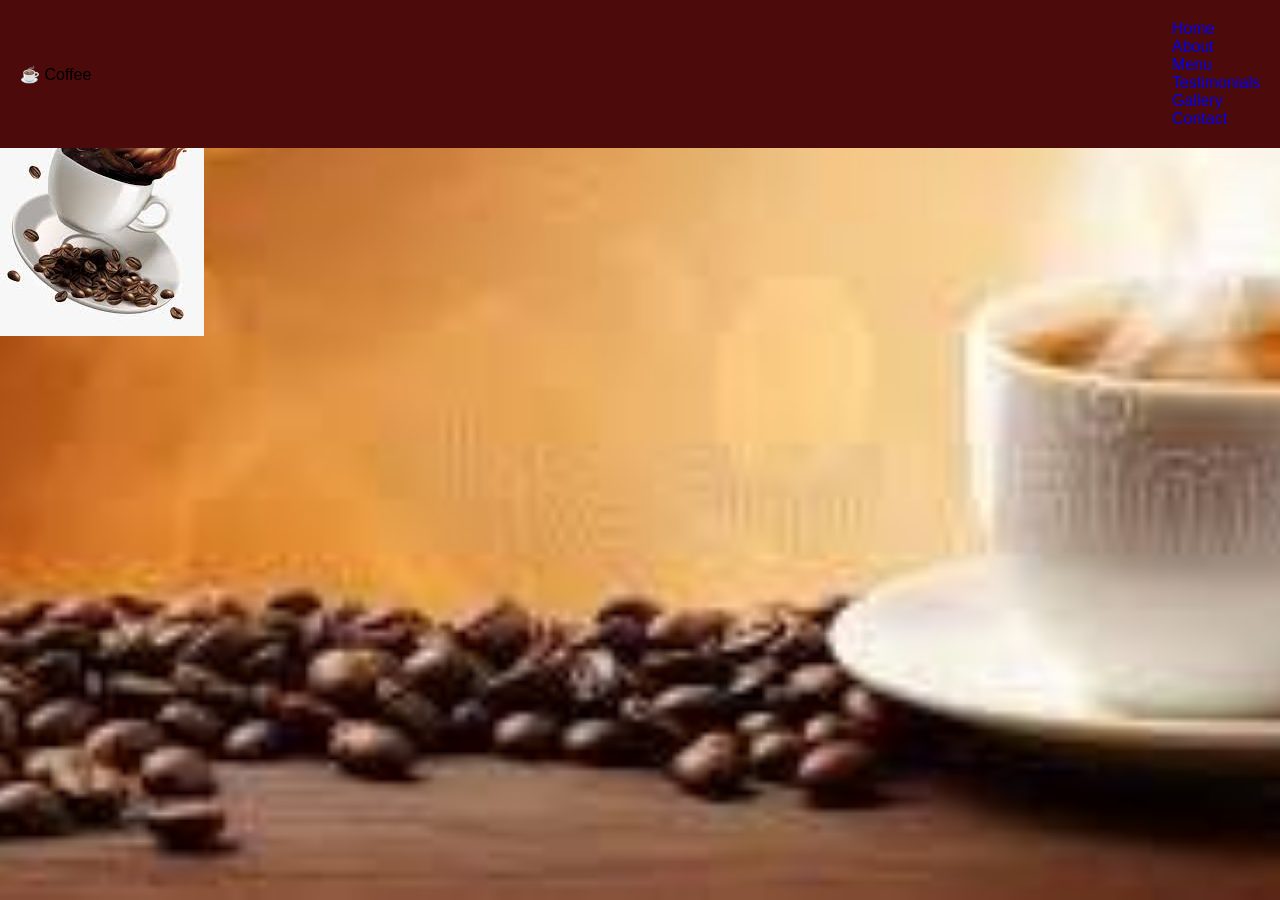
==== index.html @ 855530fc "Rename home.html to index.html" ====
<!DOCTYPE html>
<html lang="en">
<head>
  <meta charset="UTF-8">
  <meta name="viewport" content="width=device-width, initial-scale=1.0">
  <title>Coffee Website</title>
  <link rel="stylesheet" href="style.css">
</head>
<body>

<header>
  <nav class="navbar">
    <div class="logo">☕ Coffee</div>
    <ul>
      <li><a href="#">Home</a></li>
      <li><a href="#">About</a></li>
      <li><a href="#">Menu</a></li>
      <li><a class="active" href="#">Testimonials</a></li>
      <li><a href="#">Gallery</a></li>
      <li><a href="#">Contact</a></li>
    </ul>
  </nav>
</header>

<section class="hero">
  <div class="content">
    <h4>Best Coffee</h4>
    <h1>Make your day great with our special coffee!</h1>
    <p>
      Welcome to our coffee paradise, where every bean tells a story
      and every cup sparks joy.
    </p>
    <div class="buttons">
      <button class="btn primary">Order Now</button>
      <button class="btn secondary">Contact Us</button>
    </div>
  </div>

  <div class="image">
    <img src="images (2).jpeg" alt="Coffee Cup">
  </div>
</section>

</body>
</html>
---- style.css ----
/* Important google|*/

@import url('https://fonts.googleapis.com/css2?family=Macondo&family=Miniver&family=Poppins:ital,wght@0,400;0,500;0,600;0,700;1,400&display=swap');

*{
    margin: 0;
    padding: 0;
    box-sizing: border-box;
    font-family: "poppins",sans-serif;
}


ul{
    list-style: none;
}

a{
    text-decoration: none;
}
button{
    cursor: pointer;
    border: none;
    background: none;
}
.section-contents{
margin: 0 auto;
padding: 0 20px;
display: flex;
flex-wrap: wrap;

}
hero-image img{
    max-width: 350%;
    height: auto;
    
}
.h3{
    width: 50%;
}

/*navbar styling*/
header{
    position: fixed;
    width: 100%;
    z-index: 5;
    background-color: rgb(77, 10, 10);
}
header .navbar{
    display: flex;
    padding: 20px;
    align-items: center;
    justify-content: space-between;
}

.navbar .nav-logo .logo-text{
    color: white;
    font-size: var(--font-size-xl);
    font-weight: var(--font-weight-semibold) ;
}
.navbar .nav-menu {
    display: flex;
    gap: 10px;
}

.navbar .nav-menu .nav-link{
    padding: 10px 18px;
    color: white;
    font-size: medium;
    border-radius: 150px;
    transition: 0.3s ease;
}
.navbar .nav-menu .nav-link:hover{
    color: white;
    background: orangered;
}
.navbar :where(#menu-close-button,#menu-open-button){
    display: none;
}




.hero-section{
     background-color: rgb(77, 10, 10);
    height: 100vh;
    display: flex;
    align-items: center;
}
.hero-section  .section-contents{
    display: flex;
    align-items: center;
    min-height: 100vh;
     color: white;
    justify-content: space-between;
    padding: 0 80px;
}
.hero details{
    max-width: 50%;
     font-family: 'pacifico', cursive;
     font-size: 42px;
     color:#f4a321;
}

 .hero details h2,h3{
    margin-top: 10px;
    max-width: 70%;
    font-size: 40px;
   font-style: italic;
}
.hero-section .hero details .description{
    font-size: medium;
    margin: 24px 0 40px;
    max-width: 70%;
}
 .buttons{
    margin-top: 10px;
    display: flex;
    gap: 20px;
}
 .hero-details .btn{
    padding: 12px 28px;
    border: 2px solid transparent;
    color: beige;
    border-radius: 30px;
    background-color: orange;
    transition: 0.3 ease;
    text-decoration: none;
    font-weight: 500;
}
  .order-now {
border-color: azure;
background: orange;
}
.order-now:hover{
    background-color: orangered;
}
.contact-now{
border-color: azure;
background: orange; 
}
.contact-now:hover{
    background-color: orangered;
}
.hero-section .hero-details .buttons:hover{
   
    color: beige;
}
.hero-section .hero-image{
    max-width: 500px;
    margin-right: 30px;
}
@media screen and (max-width: 900px){
    .navbar :where(#menu-close-button,#menu-open-button){
        display: block;
        font-size: large;

    }
    .navbar #menu-close-button{
        position: absolute;
        right: 30px;
        top: 30px;
    }
    .navbar #menu-open-button{
        color: white;
    }
    .navbar .nav-menu{
        display: block;
        background: white;
        position: fixed;
        left: -300px;
        top: 0;
        width: 300px;
        height: 100%;
        display: flex;
        text-decoration: column;
        align-items: center;
        padding-top: 100px;
        background: white;
    }
    .nav-link{
        color: black;
        font-size: small;
    }   
}

.cards-section{
    padding: 60px 20px;
    background: #3b0f0f;
    text-align: center;
    color: #f6344444;
}

.cards-section h2{
    color: #f7c600;
    margin-bottom: 40px;
}
.cards{
    display: flex;
    gap: 80px;
    justify-content: center;
    flex-wrap: wrap;
}
.card{
    background: #fff;
    color: #000;
    width: 280px;
    border-radius: 15px;
    padding: 15px;
    box-shadow: 0 10px 25px rgba(0,0,0,0.3);
    transition: 0.3s; 
}
.card:hover{
    transform: translateY(-10px);
}
.card img{
    width: 100%;
    height: 200px;
    object-fit: cover;
    border-radius: 12px;
}
.card h3{
    margin: 15px 0 5px;
    color: #2b0f0f;
}
.card p {
    font-size: 14px;
}











.footer{
    background: #2b0f0f;
    color: #fff;
    padding: 40px 0 10px;
    font-family: 'Courier New', Courier, monospace;
   
}
.footer-box{
    max-width: 1100px;
    margin:auto ;
    display: flex;
    justify-content: space-between;
    gap: 30px;
    padding: 0 20px;

}

.footer-box div{
 flex: 1;
}
.footer h3{
color: #f4a321;
}
.footer h4{
    margin-bottom: 10px;
    color: #f7c600;
}
.footer p{
font-size: 14px;
line-height: 1.6;
}
.footer ul{
    list-style: circle;
    padding: 0;
}

.footer ul li{
    margin-bottom: 6px;
    cursor: pointer;
}
.footer ul li  :hover{
    color: #f7c600
}
.copy{
    text-align: center;
    margin-top: 25px;
    font-size: 13px;
    border-top: 1px solid #555;
    padding-top: 10px;
}
.about-hero{
    background: #2b0f0f;
    color: #fff;
    text-align: center;
    
    padding: 80px 20px;

}
.about-hero h1{
color: #f7c600;
margin-bottom: 10px;

}
.about-section{
    display: flex;
    gap: 30px;
    padding: 60px 20px;
    padding-bottom: 20px;
    max-width: 100%;
    margin: auto;
    align-items: center;
    background-image: url(download\ \(1\).jpeg);
        background-size: cover;
        background-position: center;
        background-repeat: no-repeat;
        min-height: 100vh;
        color: #fff;
        flex-direction: column;
        justify-content: center;
        padding: 40px;
        
}
.about-text{
    flex: 1;
}
.about-text h2{
    color: #2b0f0f;
    margin-bottom: 15px;
    text-align: center;
}
.about-text p{
    line-height: 1.6;
    font-weight: 800px;
    color: #2b0f0f;
}
.about-img img{
    width: 500px;
    max-width: 100%;
    border-radius: 15px;
}
.about-dark{
    background: #3b0f0f;
    color: #fff;
    text-align: center;
    padding: 60px 20px;
}
.about-dark h2{
    color: #f7c600;
    margin-bottom: 15px;
}
.why-us{
    padding: 60px 20px;
    text-align: center;
}
.why-us h2{
    color: #2b0f0f;
    margin-bottom: 30px;
}
.why-box{
    display: flex;
    gap: 20px;
    justify-content: center;
    flex-wrap: wrap;
}
.why-card{
    background: #2b0f0f;
    color: #fff;
    padding: 20px;
    width: 200px;
    border-radius: 10px;
}





body{
    font-family: Arial, Helvetica, sans-serif;
    margin: 0;
    background: #f8f4f0;
    background-image: url(download\ \(1\).jpeg);
    background-size: cover;
    background-position: center;
}
.menu-hero{
    background: #2b0f0f;
    color: #fff;
    text-align: center;
    padding: 80px 20px;
    padding-bottom: 20px;
}
.menu-hero h1{
color: #f7c600;
}
.menu-section{

    max-width: 600px;
    margin: 40px auto;
    padding: 0 20px;
}
.menu-section h2{
    border-bottom: 2px solid #2b0f0f;
    color: #2b0f0f;
}
.menu-item{
    display: flex;
    justify-content: space-between;
    padding: 12px 0;
    border-bottom: 1px dashed #aaa;
    font-size: 16px;
}
*{
    margin: 0;
    padding: 0;
    box-sizing: border-box;
    font-family: Arial, sans-serif;
}
.contact-hero{
    background: #2b0f0f;
    color: #fff;
    text-align: center;
    
    padding: 80px 20px;
}
.contact-hero h1{
color: #f7c600;
margin-bottom: 10px;

}

.contact-section{
    min-height: 100vh;
    background-image: url("download\ \(1\).jpeg"); 
    background-size: cover;
    background-position: center;

    display: flex;
    justify-content: center;
    align-items: center;
    padding: 40px;
}


.contact-container{
    display: flex;
    gap: 50px;
    max-width: 1100px;
    width: 100%;
    background: rgba(0,0,0,0.65);
    padding: 120px;
    border-radius: 12px;
}


.contact-info{
    width: 50%;
    color: white;
}

.contact-info h2{
    margin-bottom: 15px;
}

.contact-info p{
    margin-bottom: 10px;
}


.contact-form{
    width: 50%;
}

.contact-form h2{
    color: white;
    margin-bottom: 15px;
}

.contact-form input,
.contact-form textarea{
    width: 100%;
    padding: 10px;
    margin-bottom: 12px;
    border: none;
    border-radius: 6px;
}

.contact-form textarea{
    height: 100px;
}

.contact-form button{
    width: 100%;
    padding: 10px;
    background: #f7c600;
    border: none;
    border-radius: 6px;
    cursor: pointer;
    font-weight: bold;
}

.contact-form button:hover{
    background: #e6b500;
}





    .gallery-hero{
        background: #2b0f0f;
        color: white;
        text-align: center;
        padding: 60px 20px;
        padding-bottom: 20px;
        

    }
    .gallery-hero h1{
        color: #f7c600;
    }
    .gallery-box{
        background-image: url(download\ \(1\).jpeg);
        background-size: cover;
        background-position: center;
        padding: 15px;
        
        
        display: grid;
         grid-template-columns: repeat(auto-fit,  minmax(250px , 1fr)); 
        gap: 20px;
    }
    .gallery-box img{
        width: 100%;
        height: 300px;
        object-fit: cover;
        display: block;
        border-radius: 12px;
        transition: o.3s ;
    }
    .gallery-box img:hover{
        transform: scale(1.05);
    }
*{
    margin:0;
    padding:0;
    box-sizing: border-box;
    font-family: Arial, Helvetica, sans-serif;
}
body{
    height: 100vh;
    background-image: url(download\ \(1\).jpeg);
    background-size: cover;
    background-position: center;
}
.container{
    height: 100vh;
    display: flex;
    justify-content: center;
    align-items: center;
}
.register-box{
    width: 350px;
    background: #3b0f0f;
    padding: 30px;
    border-radius: 20px;
    color: #fff;
    text-align: center;
}
.register-box h2{
    margin-bottom: 20px;
    color: #c49b63;
}
.register-box input{
    width: 100%;
    padding: 10px;
    margin: 8px 0;
    border: none;
    
    border-radius: 8px;
}
.register-box button{
    width: 100%;
    padding: 10px;
    margin-top: 15px;
    background-color: #c49b63;
    border: 1px solid;
    color: #fff;
    font-size: 16px;
    cursor: pointer;
    border-radius: 8px;

}
.register-box  .btn:hover{
    background-color:#f7c600;
}
.register-box p{
    margin-top: 15px;
    font-size: 14px;
}
.register-box a{
    color: #c49b63;
    text-decoration: none;
}


*{
    margin:0;
    padding:0;
    box-sizing: border-box;
    font-family: Arial, Helvetica, sans-serif;
}

body{
    height: 100vh;
    background-image: url(download\ \(1\).jpeg);
    background-size: cover;
    background-position: center; 
}
.container{
    height: 100vh;
    display: flex;
    justify-content: center;
    align-items: center;
} 
.login-box{
   width: 350px;
    background: #3b0f0f;
    padding: 50px;
    border-radius: 20px;
    color: #fff;
    text-align: center;  
}
.login-box h2{
    margin-bottom: 20px;
    color: #c49b63;
}
.login-box input{
    width: 100%;
    padding: 10px;
    margin: 8px 0;
    border: none;
   
    border-radius: 8px;
}
.login-box button{
   width: 100%;
    padding: 10px;
    margin-top: 15px;
    background-color: #c49b63;
    border:1px solid;
    color: #fff;
    font-size: 16px;
    cursor: pointer;
    border-radius: 8px; 
}
.login-box button:hover{
     background-color:#f7c600;
}
.login-box p{
    margin-top: 15px;
    font-size: 14px;
}
.login-box a{
    color: #c49b63;
    text-decoration: none;
}
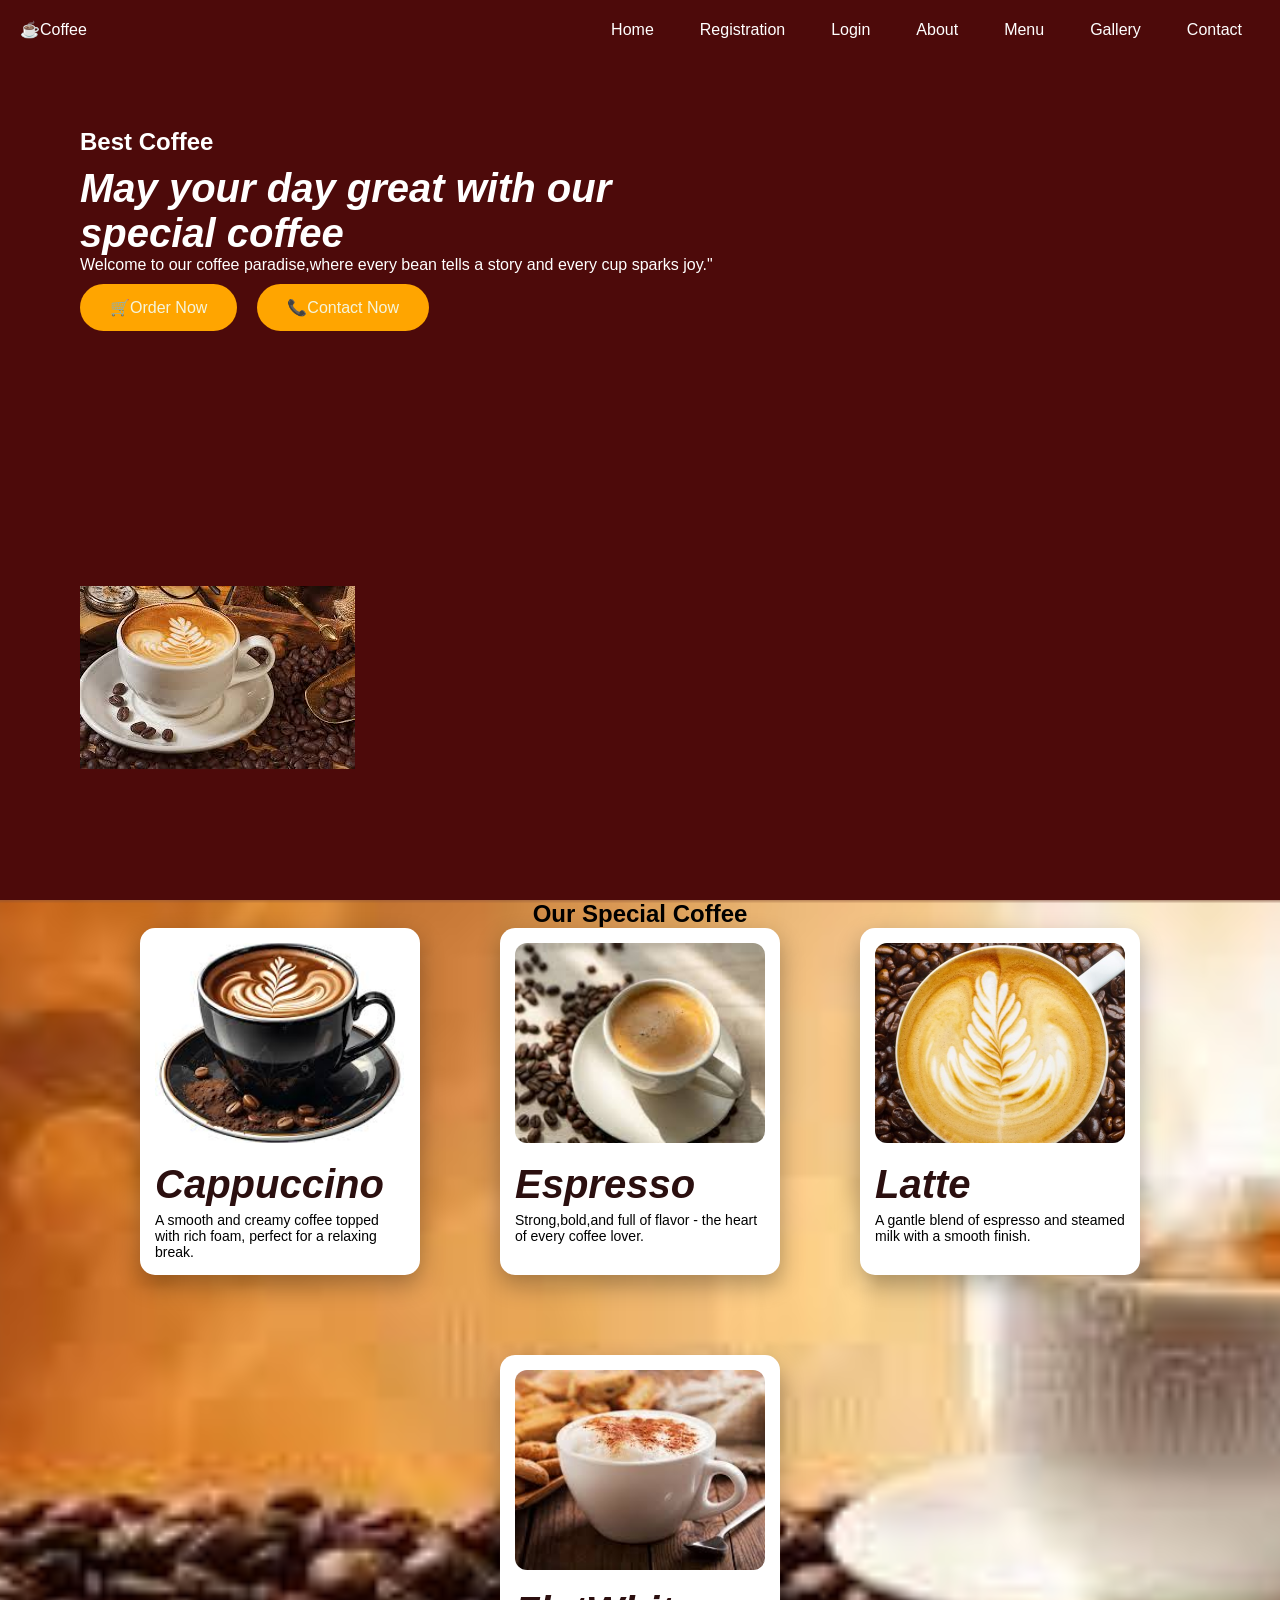
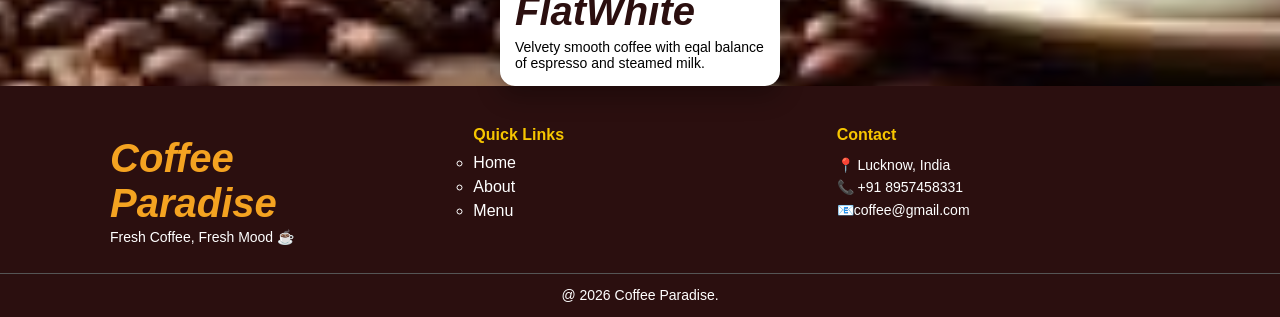
==== commit eb2aa89e: "Rename home.html to index.html" ====
--- a/index.html
+++ b/index.html
@@ -1,45 +1,120 @@
-<!DOCTYPE html>
-<html lang="en">
-<head>
-  <meta charset="UTF-8">
-  <meta name="viewport" content="width=device-width, initial-scale=1.0">
-  <title>Coffee Website</title>
-  <link rel="stylesheet" href="style.css">
-</head>
-<body>
-
-<header>
-  <nav class="navbar">
-    <div class="logo">☕ Coffee</div>
-    <ul>
-      <li><a href="#">Home</a></li>
-      <li><a href="#">About</a></li>
-      <li><a href="#">Menu</a></li>
-      <li><a class="active" href="#">Testimonials</a></li>
-      <li><a href="#">Gallery</a></li>
-      <li><a href="#">Contact</a></li>
-    </ul>
-  </nav>
-</header>
-
-<section class="hero">
-  <div class="content">
-    <h4>Best Coffee</h4>
-    <h1>Make your day great with our special coffee!</h1>
-    <p>
-      Welcome to our coffee paradise, where every bean tells a story
-      and every cup sparks joy.
-    </p>
-    <div class="buttons">
-      <button class="btn primary">Order Now</button>
-      <button class="btn secondary">Contact Us</button>
-    </div>
-  </div>
-
-  <div class="image">
-    <img src="images (2).jpeg" alt="Coffee Cup">
-  </div>
-</section>
-
-</body>
+<!DOCTYPE html>
+<html lang="en">
+<head>
+    <meta charset="UTF-8">
+    <meta name="viewport" content="width=device-width, initial-scale=1.0">
+    <title>Coffee Website |</title>
+    <link rel="stylesheet" href="https://cdnjs.cloudflare.com/ajax/libs/font-awesome/6.6.0/css/all.min.css" integrity="sha512-Kc323vGBEqzTmouAECnVceyQqyqdsSiqLQISBL29aUW4U/M7pSPA/gEUZQqv1cwx4OnYxTxve5UMg5GT6L4JJg==" crossorigin="anonymous" referrerpolicy="no-referrer" />
+
+    <link rel="stylesheet"href="style.css">
+</head>
+<body>
+    <!--header/navbar-->
+ <header>
+    <nav class="navbar ">
+<a href="#"class="nav-logo">
+    <h2 class="logo-text"> &#9749;Coffee</h2>
+</a>
+<ul class="nav-menu">
+    <button id="menu-close-button" class="fas-fa-items"></button>
+    <li class="nav-item">
+        <a href ="home.html" class="nav-link text">Home</a>
+    </li>
+    <li class="nav-item">
+        <a href ="registration.html" class="nav-link text">Registration</a>
+    </li>
+    <li class="nav-item">
+        <a href ="login.html" class="nav-link text">Login</a>
+    </li>
+    <li class="nav-item">
+        <a href ="about.html" class="nav-link">About</a>
+    </li>
+    <li class="nav-item">
+        <a href ="menu.html" class="nav-link">Menu</a>
+    </li>
+    
+    <li class="nav-item">
+        <a href ="gallery.html" class="nav-link">Gallery</a>
+    </li>
+    <li class="nav-item">
+        <a href ="contact.html" class="nav-link">Contact</a>
+    </li>
+</ul>
+<button id="menu-open-button"class="fan fa-bar"></button>
+    </nav>
+ </header>
+ <main>
+    <!--hero section-->
+    <section class="hero-section">
+        <div class="section-contents">
+          <div class="hero-details">
+<h2 class="title" >Best Coffee</h2>
+<h3 class="title">May your day great with our special coffee</h3>
+<p class="description">Welcome to our coffee paradise,where every bean tells a story and every cup sparks joy."</p>
+<div class="buttons">
+    <a href="#" class="btn order-now">&#128722;Order Now</a>
+     <a href="#" class="btn contact-now">&#128222;Contact Now</a>
+
+          </div>
+        </div>
+<div class="hero-image">
+   <img src="images.jpeg" alt="hero" class="hero-image">
+</div>
+</div>
+    </section>
+ </main>
+ <!--card section-->
+ <section class="card-section">
+<h2 style="text-align: center;">Our Special Coffee</h2>
+<div class="cards">
+    <div class="card">
+<img src="images (1).jpeg">
+<h3>Cappuccino</h3>
+<p>A smooth and creamy coffee topped with rich foam, perfect for a relaxing break.</p>
+    </div>
+    <div class="card">
+<img src="espresso.jpg">
+<h3>Espresso</h3>
+<p>Strong,bold,and full of flavor - the heart of every coffee lover.</p>
+    </div>
+    <div class="card">
+<img src="latte.jpg">
+<h3>Latte</h3>
+<p>A gantle blend of espresso and steamed milk with a smooth finish.</p>
+    </div>
+    <div class="card">
+<img src="flatwhite.jpeg">
+<h3>FlatWhite</h3>
+<p>Velvety smooth coffee with eqal balance of espresso and steamed milk.</p>
+    </div>
+</div>
+ </section>
+ <footer class="footer">
+    <div class="footer-box">
+        <div>
+            <h3>Coffee Paradise</h3>
+            <p>Fresh Coffee, Fresh Mood &#9749;</p>
+        </div>
+        <div>
+            <h4>Quick Links</h4>
+            <ul>
+                <li>Home</li>
+                 <li>About</li>
+                 <li>Menu</li>
+                   
+            </ul>
+        </div>
+        <div>
+            <h4>Contact</h4>
+            <p></i>&#128205; Lucknow, India</p>
+              <p></i>&#128222; +91 8957458331</p>
+              <p> </i> &#128231;coffee@gmail.com</p>
+              
+        </div>
+    </div>
+    <p class="copy">@ 2026 Coffee Paradise.</p>
+
+ </footer>
+ <script src="script.js"></script>   
+</body>
 </html>
